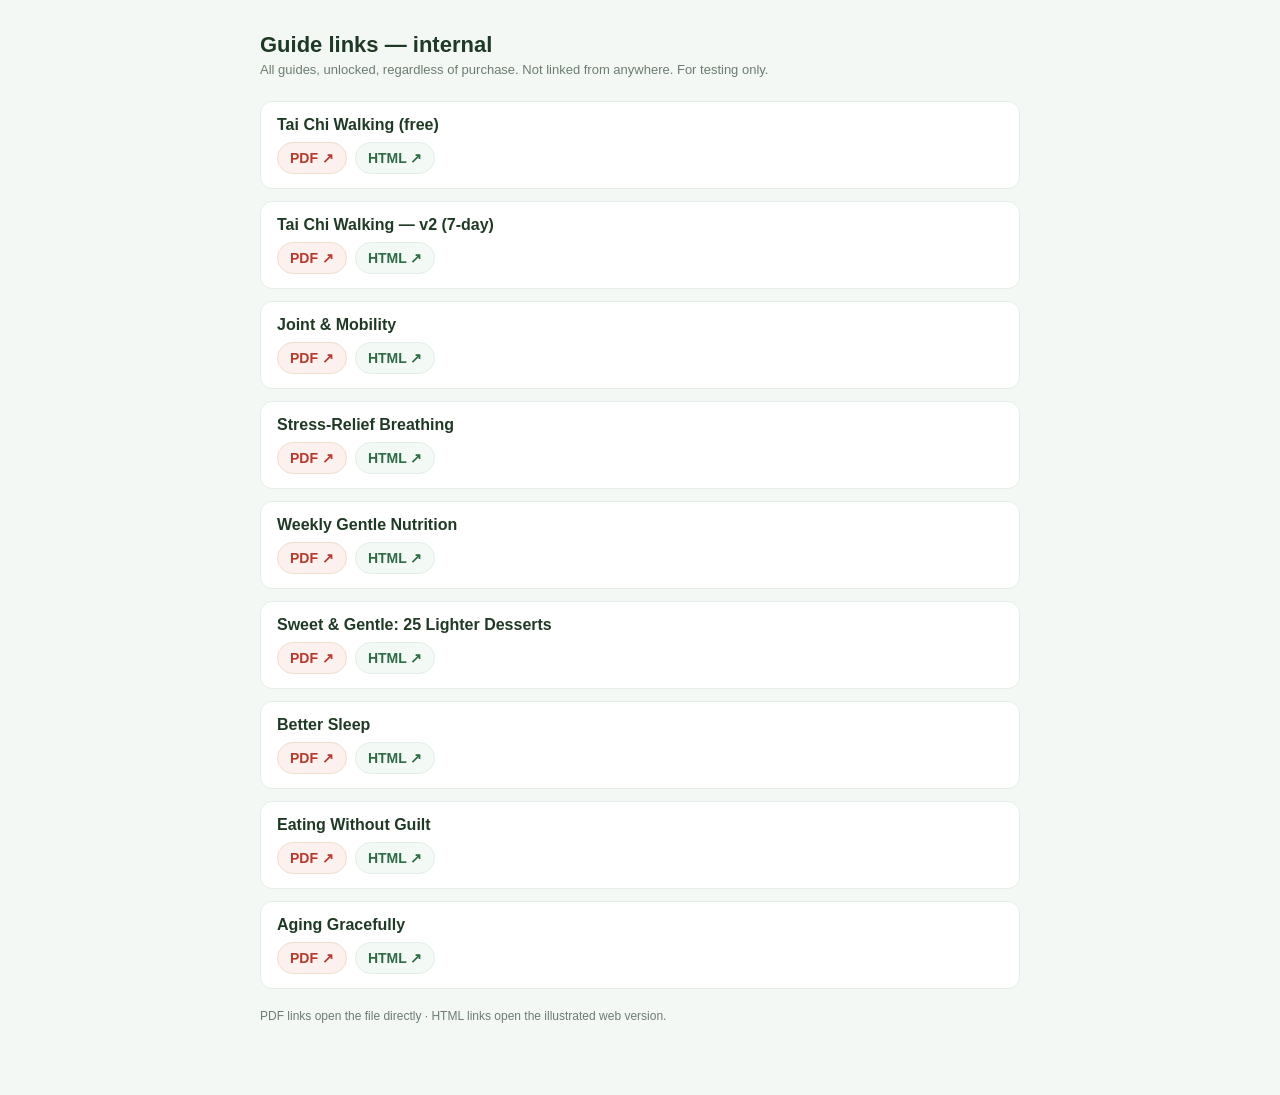
==== urls.html @ 82c4dbae "walking v2: host tai-chi-walking2.pdf + guides/walking2.html; point Home free-PDF card to v2; add v2" ====
<!doctype html>
<html lang="en">
<head>
<meta charset="utf-8">
<meta name="robots" content="noindex, nofollow">
<meta name="viewport" content="width=device-width, initial-scale=1">
<title>Guide links (internal)</title>
<style>
  :root { --green:#2f6b45; --line:#e2eee7; --muted:#6b7d70; }
  * { box-sizing: border-box; }
  body { font-family: -apple-system, Segoe UI, Roboto, Arial, sans-serif; color:#1f3a24; margin:0; padding:32px 20px 60px; background:#f4f8f5; }
  .wrap { max-width: 760px; margin: 0 auto; }
  h1 { font-size: 22px; margin: 0 0 4px; }
  .note { color: var(--muted); font-size: 13px; margin: 0 0 24px; }
  .g { background:#fff; border:1px solid var(--line); border-radius:12px; padding:14px 16px; margin-bottom:12px; }
  .g h2 { font-size: 16px; margin: 0 0 8px; }
  .g .links { display:flex; flex-wrap:wrap; gap:8px; }
  .g a { display:inline-flex; align-items:center; gap:6px; text-decoration:none; font-size:14px; font-weight:600;
         padding:7px 12px; border-radius:20px; border:1px solid var(--line); color:var(--green); background:#f3faf6; }
  .g a.pdf { color:#b23b2e; background:#fdf1ef; border-color:#f0dccb; }
  .foot { color: var(--muted); font-size: 12px; margin-top: 20px; }
</style>
</head>
<body>
<div class="wrap">
  <h1>Guide links &mdash; internal</h1>
  <p class="note">All guides, unlocked, regardless of purchase. Not linked from anywhere. For testing only.</p>
  <div id="list"></div>
  <p class="foot">PDF links open the file directly &middot; HTML links open the illustrated web version.</p>
</div>
<script>
  var BASE = "https://app.taimotion.com";
  var GUIDES = [
    { name: "Tai Chi Walking (free)", pdf: BASE + "/assets/tai-chi-walking.pdf", html: "https://taimotion.com/walking-guide" },
    { name: "Tai Chi Walking \u2014 v2 (7-day)", pdf: BASE + "/assets/tai-chi-walking2.pdf", html: BASE + "/guides/walking2.html" },
    { name: "Joint & Mobility", pdf: BASE + "/assets/guide-joint-mobility.pdf", html: BASE + "/guides/joint-mobility.html" },
    { name: "Stress-Relief Breathing", pdf: BASE + "/assets/guide-breathing.pdf", html: BASE + "/guides/breathing.html" },
    { name: "Weekly Gentle Nutrition", pdf: BASE + "/assets/guide-nutrition.pdf", html: BASE + "/guides/nutrition.html" },
    { name: "Sweet & Gentle: 25 Lighter Desserts", pdf: BASE + "/assets/guide-desserts.pdf", html: BASE + "/guides/desserts.html" },
    { name: "Better Sleep", pdf: BASE + "/assets/guide-sleep.pdf", html: BASE + "/guides/sleep.html" },
    { name: "Eating Without Guilt", pdf: BASE + "/assets/guide-eating.pdf", html: BASE + "/guides/eating.html" },
    { name: "Aging Gracefully", pdf: BASE + "/assets/guide-aging.pdf", html: BASE + "/guides/aging.html" }
  ];
  document.getElementById("list").innerHTML = GUIDES.map(function (g) {
    return '<div class="g"><h2>' + g.name + '</h2><div class="links">'
      + '<a class="pdf" href="' + g.pdf + '" target="_blank" rel="noopener">PDF &#8599;</a>'
      + '<a href="' + g.html + '" target="_blank" rel="noopener">HTML &#8599;</a>'
      + '</div></div>';
  }).join("");
</script>
</body>
</html>
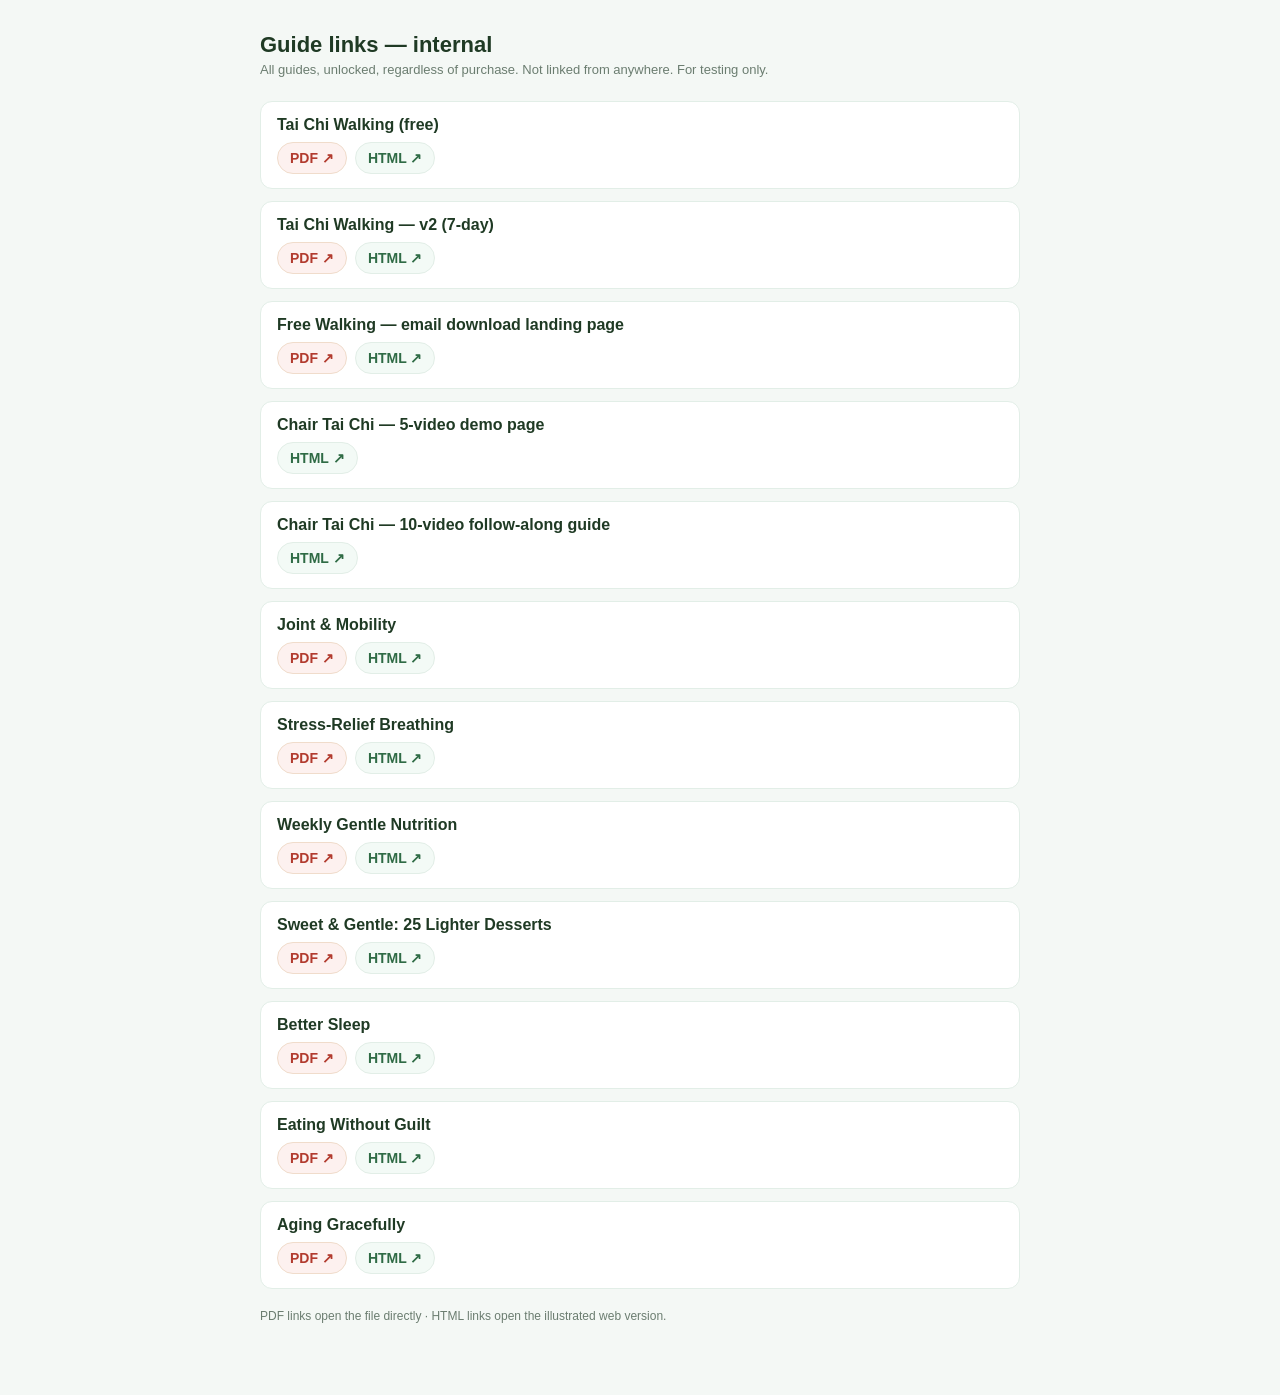
==== commit cccccc55: "urls: add chair-videos 10-video follow-along guide" ====
--- a/urls.html
+++ b/urls.html
@@ -33,6 +33,9 @@
   var GUIDES = [
     { name: "Tai Chi Walking (free)", pdf: BASE + "/assets/tai-chi-walking.pdf", html: "https://taimotion.com/walking-guide" },
     { name: "Tai Chi Walking \u2014 v2 (7-day)", pdf: BASE + "/assets/tai-chi-walking2.pdf", html: BASE + "/guides/walking2.html" },
+    { name: "Free Walking \u2014 email download landing page", pdf: "https://taimotion.com/assets/tai-chi-walking2.pdf", html: "https://taimotion.com/free-walking-guide" },
+    { name: "Chair Tai Chi \u2014 5-video demo page", pdf: "", html: "https://taimotion.com/chair-demo" },
+    { name: "Chair Tai Chi \u2014 10-video follow-along guide", pdf: "", html: "https://taimotion.com/chair-videos" },
     { name: "Joint & Mobility", pdf: BASE + "/assets/guide-joint-mobility.pdf", html: BASE + "/guides/joint-mobility.html" },
     { name: "Stress-Relief Breathing", pdf: BASE + "/assets/guide-breathing.pdf", html: BASE + "/guides/breathing.html" },
     { name: "Weekly Gentle Nutrition", pdf: BASE + "/assets/guide-nutrition.pdf", html: BASE + "/guides/nutrition.html" },
@@ -43,7 +46,7 @@
   ];
   document.getElementById("list").innerHTML = GUIDES.map(function (g) {
     return '<div class="g"><h2>' + g.name + '</h2><div class="links">'
-      + '<a class="pdf" href="' + g.pdf + '" target="_blank" rel="noopener">PDF &#8599;</a>'
+      + (g.pdf ? '<a class="pdf" href="' + g.pdf + '" target="_blank" rel="noopener">PDF &#8599;</a>' : '')
       + '<a href="' + g.html + '" target="_blank" rel="noopener">HTML &#8599;</a>'
       + '</div></div>';
   }).join("");
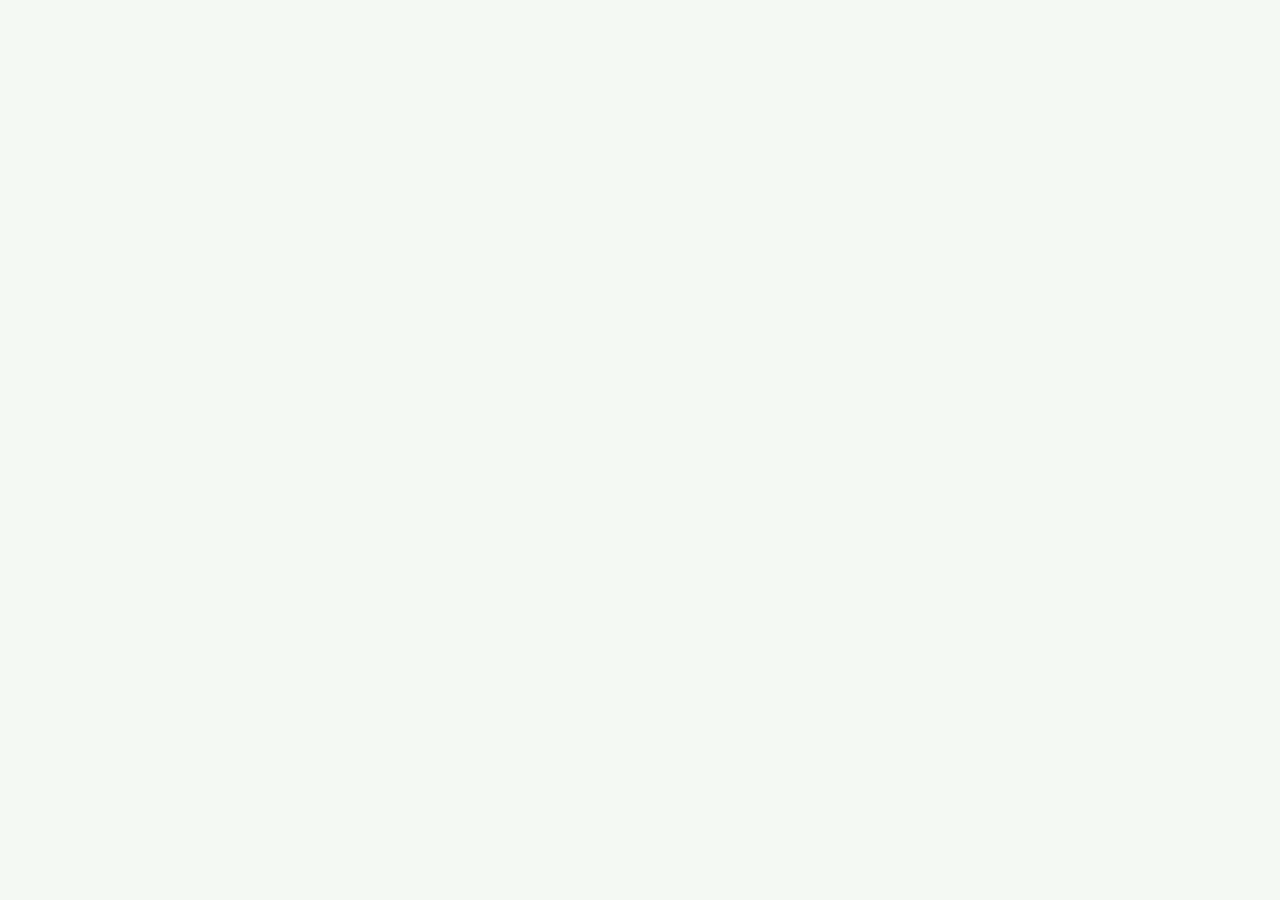
==== commit ebf7215f: "urls: gate to comp/paid1 accounts (magic-link session), restyle as table (title/type/links), newest " ====
--- a/urls.html
+++ b/urls.html
@@ -6,50 +6,138 @@
 <meta name="viewport" content="width=device-width, initial-scale=1">
 <title>Guide links (internal)</title>
 <style>
-  :root { --green:#2f6b45; --line:#e2eee7; --muted:#6b7d70; }
+  :root { --green:#2f6b45; --accent:#45b577; --line:#e2eee7; --muted:#6b7d70; --ink:#1f3a24; }
   * { box-sizing: border-box; }
-  body { font-family: -apple-system, Segoe UI, Roboto, Arial, sans-serif; color:#1f3a24; margin:0; padding:32px 20px 60px; background:#f4f8f5; }
-  .wrap { max-width: 760px; margin: 0 auto; }
+  body { font-family: -apple-system, Segoe UI, Roboto, Arial, sans-serif; color:var(--ink); margin:0; padding:32px 20px 60px; background:#f4f8f5; }
+  .wrap { max-width: 920px; margin: 0 auto; }
   h1 { font-size: 22px; margin: 0 0 4px; }
-  .note { color: var(--muted); font-size: 13px; margin: 0 0 24px; }
-  .g { background:#fff; border:1px solid var(--line); border-radius:12px; padding:14px 16px; margin-bottom:12px; }
-  .g h2 { font-size: 16px; margin: 0 0 8px; }
-  .g .links { display:flex; flex-wrap:wrap; gap:8px; }
-  .g a { display:inline-flex; align-items:center; gap:6px; text-decoration:none; font-size:14px; font-weight:600;
-         padding:7px 12px; border-radius:20px; border:1px solid var(--line); color:var(--green); background:#f3faf6; }
-  .g a.pdf { color:#b23b2e; background:#fdf1ef; border-color:#f0dccb; }
-  .foot { color: var(--muted); font-size: 12px; margin-top: 20px; }
+  .note { color: var(--muted); font-size: 13px; margin: 0 0 6px; }
+  .who { color: var(--muted); font-size: 12px; margin: 0 0 20px; }
+  .who a { color: var(--green); cursor:pointer; }
+  /* table */
+  table { width:100%; border-collapse:separate; border-spacing:0; background:#fff; border:1px solid var(--line); border-radius:14px; overflow:hidden; }
+  thead th { text-align:left; font-size:12px; text-transform:uppercase; letter-spacing:.04em; color:var(--muted); background:#eef6f1; padding:12px 16px; border-bottom:1px solid var(--line); }
+  tbody td { padding:14px 16px; border-bottom:1px solid var(--line); vertical-align:top; font-size:14px; }
+  tbody tr:last-child td { border-bottom:none; }
+  tbody tr:hover { background:#f8fcfa; }
+  .t-title { font-weight:600; color:var(--ink); }
+  .t-type { color:var(--muted); font-size:13px; white-space:nowrap; }
+  .links { display:flex; flex-wrap:wrap; gap:8px; }
+  .links a { display:inline-flex; align-items:center; gap:5px; text-decoration:none; font-size:13px; font-weight:600;
+             padding:6px 11px; border-radius:20px; border:1px solid var(--line); color:var(--green); background:#f3faf6; white-space:nowrap; }
+  .links a.pdf { color:#b23b2e; background:#fdf1ef; border-color:#f0dccb; }
+  .foot { color: var(--muted); font-size: 12px; margin-top: 18px; }
+  /* gate */
+  .gate { max-width:400px; margin:8vh auto 0; background:#fff; border:1px solid var(--line); border-radius:16px; padding:30px 26px; text-align:center; }
+  .gate h2 { font-size:20px; margin:0 0 6px; }
+  .gate p { color:var(--muted); font-size:14px; margin:0 0 18px; }
+  .gate input { width:100%; padding:12px 14px; border:1px solid var(--line); border-radius:10px; font-size:15px; margin-bottom:10px; }
+  .gate button { width:100%; padding:13px; border:none; border-radius:10px; background:var(--accent); color:#fff; font-weight:700; font-size:15px; cursor:pointer; }
+  .gate .msg { font-size:13px; color:var(--muted); margin-top:12px; min-height:18px; }
+  .hidden { display:none; }
+  @media(max-width:560px){ .t-type{white-space:normal} thead th:nth-child(2),td:nth-child(2){display:none} }
 </style>
+<script src="https://cdn.jsdelivr.net/npm/@supabase/supabase-js@2"></script>
 </head>
 <body>
 <div class="wrap">
-  <h1>Guide links &mdash; internal</h1>
-  <p class="note">All guides, unlocked, regardless of purchase. Not linked from anywhere. For testing only.</p>
-  <div id="list"></div>
-  <p class="foot">PDF links open the file directly &middot; HTML links open the illustrated web version.</p>
+  <!-- GATE (shown when not signed in / not authorized) -->
+  <div id="gate" class="gate hidden">
+    <h2 id="gate-h">Restricted</h2>
+    <p id="gate-p">This page is for the team. Sign in with your email.</p>
+    <div id="gate-form">
+      <input id="gate-email" type="email" placeholder="you@email.com" autocomplete="email">
+      <button id="gate-send">Send magic link</button>
+    </div>
+    <div id="gate-msg" class="msg"></div>
+  </div>
+
+  <!-- CONTENT (shown when authorized) -->
+  <div id="content" class="hidden">
+    <h1>Guide links &mdash; internal</h1>
+    <p class="note">All guides &amp; landing pages, unlocked. Not linked from anywhere &middot; for the team only.</p>
+    <p class="who" id="who"></p>
+    <table>
+      <thead><tr><th>Title</th><th>Type</th><th>Links</th></tr></thead>
+      <tbody id="rows"></tbody>
+    </table>
+    <p class="foot">Newest first &middot; PDF opens the file, Page opens the web version.</p>
+  </div>
 </div>
 <script>
-  var BASE = "https://app.taimotion.com";
+  var APP = "https://app.taimotion.com", SITE = "https://taimotion.com";
+  // Newest first
   var GUIDES = [
-    { name: "Tai Chi Walking (free)", pdf: BASE + "/assets/tai-chi-walking.pdf", html: "https://taimotion.com/walking-guide" },
-    { name: "Tai Chi Walking \u2014 v2 (7-day)", pdf: BASE + "/assets/tai-chi-walking2.pdf", html: BASE + "/guides/walking2.html" },
-    { name: "Free Walking \u2014 email download landing page", pdf: "https://taimotion.com/assets/tai-chi-walking2.pdf", html: "https://taimotion.com/free-walking-guide" },
-    { name: "Chair Tai Chi \u2014 5-video demo page", pdf: "", html: "https://taimotion.com/chair-demo" },
-    { name: "Chair Tai Chi \u2014 10-video follow-along guide", pdf: "", html: "https://taimotion.com/chair-videos" },
-    { name: "Joint & Mobility", pdf: BASE + "/assets/guide-joint-mobility.pdf", html: BASE + "/guides/joint-mobility.html" },
-    { name: "Stress-Relief Breathing", pdf: BASE + "/assets/guide-breathing.pdf", html: BASE + "/guides/breathing.html" },
-    { name: "Weekly Gentle Nutrition", pdf: BASE + "/assets/guide-nutrition.pdf", html: BASE + "/guides/nutrition.html" },
-    { name: "Sweet & Gentle: 25 Lighter Desserts", pdf: BASE + "/assets/guide-desserts.pdf", html: BASE + "/guides/desserts.html" },
-    { name: "Better Sleep", pdf: BASE + "/assets/guide-sleep.pdf", html: BASE + "/guides/sleep.html" },
-    { name: "Eating Without Guilt", pdf: BASE + "/assets/guide-eating.pdf", html: BASE + "/guides/eating.html" },
-    { name: "Aging Gracefully", pdf: BASE + "/assets/guide-aging.pdf", html: BASE + "/guides/aging.html" }
+    { name: "10 Chair Exercises — visual guide", type: "Free lead-magnet PDF + page", pdf: SITE + "/assets/chair-guide.pdf", html: SITE + "/chair-guide" },
+    { name: "Chair Tai Chi — 10-video follow-along", type: "Landing page (video demos)", pdf: "", html: SITE + "/chair-videos" },
+    { name: "Chair Tai Chi — 5-video demo", type: "Landing page (video demo)", pdf: "", html: SITE + "/chair-demo" },
+    { name: "Free Walking — email download page", type: "Landing page (free PDF via email)", pdf: SITE + "/assets/tai-chi-walking2.pdf", html: SITE + "/free-walking-guide" },
+    { name: "Aging Gracefully", type: "Upsell PDF", pdf: APP + "/assets/guide-aging.pdf", html: APP + "/guides/aging.html" },
+    { name: "Eating Without Guilt", type: "Upsell PDF", pdf: APP + "/assets/guide-eating.pdf", html: APP + "/guides/eating.html" },
+    { name: "Better Sleep", type: "Upsell PDF", pdf: APP + "/assets/guide-sleep.pdf", html: APP + "/guides/sleep.html" },
+    { name: "Sweet & Gentle: 25 Lighter Desserts", type: "Upsell PDF", pdf: APP + "/assets/guide-desserts.pdf", html: APP + "/guides/desserts.html" },
+    { name: "Weekly Gentle Nutrition", type: "Upsell PDF", pdf: APP + "/assets/guide-nutrition.pdf", html: APP + "/guides/nutrition.html" },
+    { name: "Stress-Relief Breathing", type: "Upsell PDF", pdf: APP + "/assets/guide-breathing.pdf", html: APP + "/guides/breathing.html" },
+    { name: "Joint & Mobility", type: "Upsell PDF", pdf: APP + "/assets/guide-joint-mobility.pdf", html: APP + "/guides/joint-mobility.html" },
+    { name: "Tai Chi Walking — v2 (7-day)", type: "In-app member PDF", pdf: APP + "/assets/tai-chi-walking2.pdf", html: APP + "/guides/walking2.html" },
+    { name: "Tai Chi Walking (free)", type: "Free member PDF", pdf: APP + "/assets/tai-chi-walking.pdf", html: SITE + "/walking-guide" }
   ];
-  document.getElementById("list").innerHTML = GUIDES.map(function (g) {
-    return '<div class="g"><h2>' + g.name + '</h2><div class="links">'
-      + (g.pdf ? '<a class="pdf" href="' + g.pdf + '" target="_blank" rel="noopener">PDF &#8599;</a>' : '')
-      + '<a href="' + g.html + '" target="_blank" rel="noopener">HTML &#8599;</a>'
-      + '</div></div>';
-  }).join("");
+  var PAID_ALLOW = ["abobinas+paid1@gmail.com"];
+
+  var SB = window.supabase.createClient(
+    "https://pixtozeghxwiidpnloih.supabase.co",
+    "eyJhbGciOiJIUzI1NiIsInR5cCI6IkpXVCJ9.eyJpc3MiOiJzdXBhYmFzZSIsInJlZiI6InBpeHRvemVnaHh3aWlkcG5sb2loIiwicm9sZSI6ImFub24iLCJpYXQiOjE3ODI3MzgzNzgsImV4cCI6MjA5ODMxNDM3OH0.hJzlERAwXkbK8wV7R-NTcfa1YQ-TTk8R9nCM0Qdtblg",
+    { auth: { persistSession: true, autoRefreshToken: true, detectSessionInUrl: true, flowType: "implicit" } }
+  );
+
+  function esc(s){ return String(s==null?"":s).replace(/[&<>"]/g,function(c){return {"&":"&amp;","<":"&lt;",">":"&gt;",'"':"&quot;"}[c];}); }
+  function show(id){ document.getElementById(id).classList.remove("hidden"); }
+  function hide(id){ document.getElementById(id).classList.add("hidden"); }
+
+  function renderTable(email){
+    document.getElementById("who").innerHTML = "Signed in as " + esc(email) + " &middot; <a id=\"logout\">sign out</a>";
+    document.getElementById("rows").innerHTML = GUIDES.map(function(g){
+      var links = ""
+        + '<a href="' + g.html + '" target="_blank" rel="noopener">Page &#8599;</a>'
+        + (g.pdf ? '<a class="pdf" href="' + g.pdf + '" target="_blank" rel="noopener">PDF &#8599;</a>' : '');
+      return '<tr><td class="t-title">' + esc(g.name) + '</td>'
+           + '<td class="t-type">' + esc(g.type) + '</td>'
+           + '<td><div class="links">' + links + '</div></td></tr>';
+    }).join("");
+    document.getElementById("logout").onclick = function(){ SB.auth.signOut().then(function(){ location.reload(); }); };
+    show("content");
+  }
+
+  function showGate(title, msg, canSend){
+    document.getElementById("gate-h").textContent = title;
+    document.getElementById("gate-p").textContent = msg;
+    document.getElementById("gate-form").style.display = canSend ? "block" : "none";
+    show("gate");
+  }
+
+  document.getElementById("gate-send").onclick = function(){
+    var email = document.getElementById("gate-email").value.trim();
+    var m = document.getElementById("gate-msg");
+    if(!email){ m.textContent = "Enter your email."; return; }
+    m.textContent = "Sending…";
+    SB.auth.signInWithOtp({ email: email, options: { emailRedirectTo: location.origin + location.pathname } })
+      .then(function(r){ m.textContent = r.error ? ("Error: " + r.error.message) : "Check your inbox for the magic link."; });
+  };
+
+  (async function(){
+    var s = (await SB.auth.getSession()).data.session;
+    if(!s){ showGate("Restricted", "This page is for the team. Sign in with your email.", true); return; }
+    var email = (s.user.email || "").toLowerCase();
+    var allowed = PAID_ALLOW.indexOf(email) !== -1;
+    if(!allowed){
+      try {
+        var prof = (await SB.from("users").select("subscription_plan").eq("id", s.user.id).single()).data;
+        if(prof && prof.subscription_plan === "comp") allowed = true;
+      } catch(e){}
+    }
+    if(allowed){ renderTable(email); }
+    else { showGate("Not authorized", "This account (" + email + ") doesn't have access to this page.", false); }
+  })();
 </script>
 </body>
 </html>
